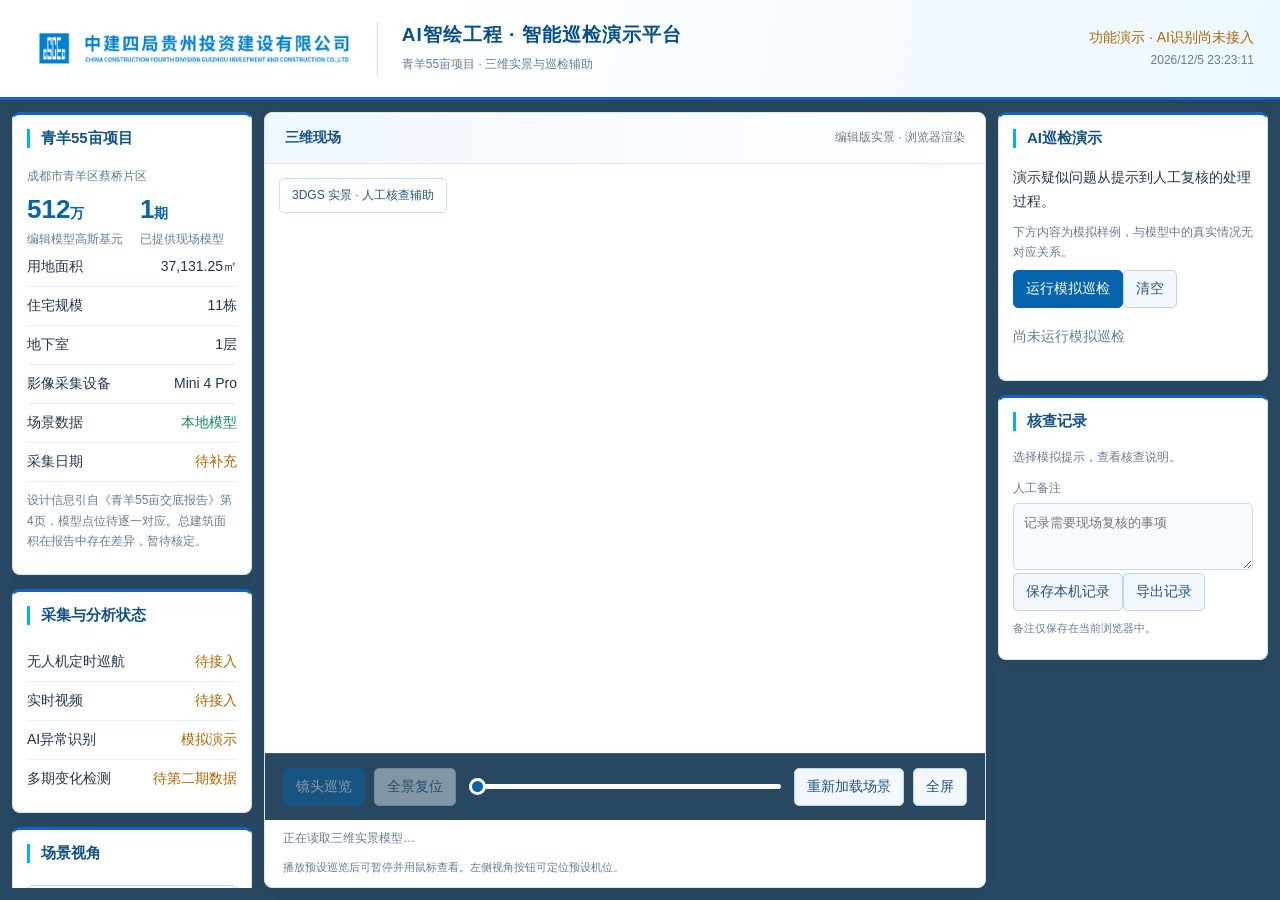
==== index.html @ 280abcff "Publish Qingyang 3D demo" ====
<!doctype html><html lang="zh-CN"><head><meta charset="utf-8"><meta name="viewport" content="width=device-width,initial-scale=1"><title>AI智绘工程 · 智能巡检演示</title>


<link rel="stylesheet" href="site.css"></head><body>
<header><img src="assets/company-logo.png" alt="中建四局贵州投资建设有限公司"><div><h1>AI智绘工程 · 智能巡检演示平台</h1><p>青羊55亩项目 · 三维实景与巡检辅助</p></div><div class="header-right"><div class="demo">功能演示 · AI识别尚未接入</div><div class="muted" id="clock"></div></div></header>
<main><aside><article><h2>青羊55亩项目</h2><p class="muted">成都市青羊区蔡桥片区</p><div class="stats"><div><div class="value">512<span style="font-size:14px">万</span></div><div class="label">编辑模型高斯基元</div></div><div><div class="value">1<span style="font-size:14px">期</span></div><div class="label">已提供现场模型</div></div></div><div class="row"><span>用地面积</span><span>37,131.25㎡</span></div><div class="row"><span>住宅规模</span><span>11栋</span></div><div class="row"><span>地下室</span><span>1层</span></div><div class="row"><span>影像采集设备</span><span>Mini 4 Pro</span></div><div class="row"><span>场景数据</span><span class="good">本地模型</span></div><div class="row"><span>采集日期</span><span class="pending">待补充</span></div><p class="muted">设计信息引自《青羊55亩交底报告》第4页，模型点位待逐一对应。总建筑面积在报告中存在差异，暂待核定。</p></article>
<article><h2>采集与分析状态</h2><div class="row"><span>无人机定时巡航</span><span class="pending">待接入</span></div><div class="row"><span>实时视频</span><span class="pending">待接入</span></div><div class="row"><span>AI异常识别</span><span class="demo">模拟演示</span></div><div class="row"><span>多期变化检测</span><span class="pending">待第二期数据</span></div></article>
<article><h2>场景视角</h2><button class="point" id="open-housing-plan">楼栋定位 · 1–11号楼</button><button class="point active" data-time="0">工区全景</button><button class="point" data-time="9">作业面近景</button><button class="point" data-time="19">反向总览</button><p class="muted">选择楼栋近景或切换预设视角。</p></article></aside>
<section class="scene"><div class="scene-head"><strong>三维现场</strong><span class="muted">编辑版实景 · 浏览器渲染</span></div><div class="stage"><iframe id="viewer" title="工程三维实景" allow="fullscreen"></iframe><div class="scene-tag">3DGS 实景 · 人工核查辅助</div></div>
<div class="controls"><button id="play" class="primary" disabled>镜头巡览</button><button id="reset" disabled>全景复位</button><input id="timeline" type="range" min="0" max="24" step=".1" value="0" aria-label="巡览时间轴" disabled><button id="reload-scene">重新加载场景</button><button id="fullscreen">全屏</button></div><p id="load-status" class="footer-note">正在读取三维实景模型…</p><div class="footer-note">播放预设巡览后可暂停并用鼠标查看。左侧视角按钮可定位预设机位。</div></section>
<aside class="right"><article><h2>AI巡检演示</h2><p>演示疑似问题从提示到人工复核的处理过程。</p><p class="muted">下方内容为模拟样例，与模型中的真实情况无对应关系。</p><button id="simulate" class="primary">运行模拟巡检</button><button id="clear">清空</button><div id="event-list" aria-live="polite"><div class="empty">尚未运行模拟巡检</div></div></article>
<article><h2>核查记录</h2><div id="detail" class="muted">选择模拟提示，查看核查说明。</div><label class="muted" style="display:block;margin:14px 0 6px">人工备注</label><textarea id="note" rows="3" style="width:100%;background:#091b2b;color:white;border:1px solid #35506a;padding:10px;border-radius:5px" placeholder="记录需要现场复核的事项"></textarea><button id="save">保存本机记录</button><button id="download">导出记录</button><p id="save-status" class="small">备注仅保存在当前浏览器中。</p></article></aside></main>

<dialog id="housing-plan" aria-labelledby="housing-plan-title">
<form method="dialog"><button style="float:right">关闭</button></form>
<h2 id="housing-plan-title">楼栋定位·1-11号楼</h2>
<div class="plan-image">
<img src="assets/housing-plan.png" alt="项目总体规划及五类住宅户型分布">
<p class="plan-caption">总体规划-户型分布</p>
</div>
<p id="housing-detail" aria-live="polite">点击编号可查看楼栋户型并定位。</p>
<div id="housing-camera"><button type="button" id="go-housing-view" class="primary" disabled>定位到该楼栋</button><p id="housing-camera-status" class="muted" aria-live="polite"></p></div><p class="muted">镜头按规划图与模型外观的对应位置设置。</p>
</dialog>
<script src="site-config.js"></script>
<script>
(async () => {
  const config = window.siteConfig;
  document.querySelector('header h1').textContent = config.title;
  document.querySelector('header h1 + p').textContent = config.subtitle;
  document.title = config.title;
  const status = document.getElementById('load-status');
  const isLocalPreview = location.hostname === '127.0.0.1' || location.hostname === 'localhost';
  const modelUrl = isLocalPreview ? '/__preview/edit.sog' : config.modelUrl;
  if (!modelUrl && !config.modelParts?.length) {
    status.textContent = '展示模型待配置';
    return;
  }
  const viewer = new URL('supersplat-official/package/public/index.html', location.href);
  if (modelUrl) {
    viewer.searchParams.set('content', new URL(modelUrl, location.href).href);
  } else {
    try {
      const parts = await Promise.all(config.modelParts.map(async part => {
        const response = await fetch(part);
        if (!response.ok) throw new Error(part);
        return response.blob();
      }));
      viewer.searchParams.set('content', URL.createObjectURL(new Blob(parts)));
      viewer.searchParams.set('filename', 'qingyang-edit.sog');
    } catch {
      status.textContent = '三维模型加载失败，请刷新重试。';
      return;
    }
  }
  viewer.searchParams.set('settings', 'cinematic.json');
  viewer.searchParams.set('lang', 'zh-CN');
  viewer.searchParams.set('noui', '');
  viewer.searchParams.set('noanim', '');
  document.getElementById('viewer').src = viewer.href;
})();
</script>
<script src="dashboard.js?v=timeline-fix1"></script>
<script>
(() => {
  const buildings = window.siteConfig.buildings;
  const dialog = document.getElementById('housing-plan');
  const map = dialog.querySelector('.plan-image');
  const detail = document.getElementById('housing-detail');
  const status = document.getElementById('housing-camera-status');
  const locate = document.getElementById('go-housing-view');
  let selected;
  document.getElementById('open-housing-plan').onclick = () => dialog.showModal();
  for (const building of buildings) {
    const { number, left, top, color, type } = building;
    const marker = document.createElement('button');
    marker.type = 'button';
    marker.className = color;
    marker.style.left = left + '%';
    marker.style.top = top + '%';
    marker.textContent = number;
    marker.setAttribute('aria-label', number + '号楼，' + type);
    marker.setAttribute('aria-pressed', 'false');
    marker.onclick = () => {
      selected = building;
      map.querySelectorAll('button').forEach(button =>
        button.setAttribute('aria-pressed', String(button === marker)));
      detail.textContent = number + '# 楼 · ' + type;
      status.textContent = '';
      locate.disabled = false;
    };
    map.append(marker);
  }
  locate.onclick = () => {
    if (!viewer?.state.loaded || typeof viewer.focusProjectPoint !== 'function') {
      status.textContent = '三维定位尚未就绪，请稍后再试。';
      return;
    }
    const { position, target, fov } = selected.camera;
    dialog.close();
    document.querySelectorAll('[data-time]').forEach(button => button.classList.remove('active'));
    pause();
    viewer.focusProjectPoint(position, target, fov, () => viewer.orbitProjectPoint(position, target, fov));
  };
})();
</script>
</body></html>
---- site.css ----
:root{color-scheme:dark;--bg:#08131f;--panel:#102235;--line:#25415a;--text:#e8f0f7;--muted:#a1b7ca;--blue:#53b5ff;--green:#52d7b1}*{box-sizing:border-box}body{margin:0;background:var(--bg);color:var(--text);font:14px "Microsoft YaHei",sans-serif}header{height:88px;display:flex;align-items:center;padding:16px 26px;gap:18px;border-bottom:1px solid var(--line)}header img{width:56px;height:56px;object-fit:contain;background:white;border-radius:5px}h1{font-size:23px;margin:0 0 6px;letter-spacing:1px}header p{margin:0;color:var(--muted);font-size:12px}.header-right{margin-left:auto;text-align:right;line-height:1.8}.demo{color:#ffc97a}main{display:grid;grid-template-columns:260px minmax(440px,1fr) 290px;gap:16px;padding:16px;height:calc(100vh - 88px)}section,article{background:var(--panel);border:1px solid var(--line);border-radius:10px}aside{display:flex;flex-direction:column;gap:14px;min-height:0;overflow:auto}article{padding:18px}h2{font-size:15px;margin:0 0 18px}h3{font-size:14px;margin:0 0 8px}p{line-height:1.7;margin:8px 0}.muted{color:var(--muted);font-size:12px}.stats{display:grid;grid-template-columns:1fr 1fr;gap:16px}.value{font-size:26px;color:var(--blue);font-weight:600}.label{font-size:12px;color:var(--muted);margin-top:6px}.row{display:flex;justify-content:space-between;gap:10px;padding:10px 0;border-bottom:1px solid #21384e}.row:last-child{border:0}.good{color:var(--green)}.pending{color:#e6b86b}.scene{display:flex;flex-direction:column;overflow:hidden;min-height:0}.scene-head{padding:16px 20px;display:flex;justify-content:space-between;border-bottom:1px solid var(--line)}.stage{position:relative;flex:1;min-height:300px;background:#090f17}iframe{position:absolute;width:100%;height:100%;border:0}.scene-tag{position:absolute;left:14px;top:14px;pointer-events:none;padding:8px 12px;background:#0b1c2cbd;border:1px solid #355069;border-radius:5px;font-size:12px}.controls{padding:14px 18px;display:flex;gap:9px;flex-wrap:wrap;align-items:center;border-top:1px solid var(--line)}button,select{background:#1b3650;color:var(--text);border:1px solid #365a7a;border-radius:5px;padding:9px 12px;font:inherit;cursor:pointer}button:hover{background:#254b6c}button:disabled{opacity:.45;cursor:wait}.primary{background:#16669b;border-color:#3299d5}input[type=range]{flex:1;min-width:130px;accent-color:var(--blue)}.event{padding:13px 0;border-bottom:1px solid var(--line)}.badge{font-size:11px;color:#ffc97a;margin-left:6px}.empty{color:var(--muted);padding:16px 0;line-height:1.8}.point{width:100%;text-align:left;margin:4px 0;background:#142c42}.point.active{border-color:var(--blue);background:#1d425f}.small{font-size:11px;color:var(--muted)}#event-list{max-height:260px;overflow:auto}.footer-note{padding:0 18px 12px;color:var(--muted);font-size:11px}#load-status{color:var(--muted);font-size:12px;margin-bottom:0}@media(max-width:1100px){main{grid-template-columns:210px 1fr}aside.right{grid-column:1/-1;display:grid;grid-template-columns:1fr 1fr;overflow:visible}main{height:auto}.scene{min-height:650px}header .header-right{font-size:11px}}


:root{color-scheme:light;--bg:#eef5fb;--panel:#fff;--line:#d9e6f2;--text:#23364d;--muted:#647d94;--blue:#0564ab;--green:#13856b}
body{background:linear-gradient(135deg,#f4faff 0%,#e5f1fc 100%)}
header{height:100px;background:linear-gradient(100deg,#fff 30%,#ecf7ff 100%);border-bottom:3px solid #1565c0;box-shadow:0 2px 14px #1249780a}
header img{width:350px;height:62px;object-fit:contain;background:white;border-radius:0}
header>div:nth-child(2){border-left:1px solid #cbdcea;padding-left:24px}
h1{font-size:22px;color:#084f86}
main{height:calc(100vh - 100px);grid-template-columns:270px minmax(440px,1fr) 300px}
article,.scene{border-radius:8px;box-shadow:0 3px 16px #27557d08}
article{border-top:3px solid #1565c0}
h2{padding-left:11px;border-left:3px solid #00b0f0;color:#145283}
h3{color:#145283}
button,select{background:#f1f7fc;border:1px solid #bed4e7;color:#23567e}
button:hover{background:#e0eefb}
button.primary{background:#0564ab;border-color:#0564ab;color:#fff}
button.primary:hover{background:#084e84}
.point{background:#f6faff}.point.active{background:#e5f2ff}
.row{border-color:#e8eff6}
.scene-head{background:linear-gradient(90deg,#f0f7ff,#fff);color:#145283}
.stage{background:#0a1019}
.controls{background:#fff}
.footer-note{background:#fff}
.demo,.pending{color:#a7680b}
.scene-tag{color:#d9efff}
textarea#note{background:#f7fbff!important;color:#23364d!important;border-color:#c8dced!important}
.event{border-color:#d9e6f2}
.scene:fullscreen{height:100vh;width:100vw;border-radius:0}
.scene:fullscreen .stage{min-height:0}
@media(max-width:1400px){header img{width:270px}h1{font-size:19px}main{grid-template-columns:240px minmax(400px,1fr) 270px;gap:12px;padding:12px}article{padding:14px}}
@media(max-width:1100px){main{grid-template-columns:220px 1fr;height:auto}header img{width:210px}.header-right{display:none}aside.right{grid-column:1/-1}.scene{min-height:700px}}

.stage{background:#fff}.scene-tag{background:#ffffffdf;color:#23567e;border-color:#c8dced}

body{background:#102235}
.scene .controls{background:#102235;border-color:#25415a}
#timeline{appearance:none;-webkit-appearance:none;background:transparent;min-height:22px;margin:0 4px;cursor:pointer}
#timeline::-webkit-slider-runnable-track{height:5px;border-radius:6px;background:#fff}
#timeline::-webkit-slider-thumb{appearance:none;-webkit-appearance:none;width:17px;height:17px;margin-top:-6px;border:3px solid #fff;border-radius:50%;background:#0564ab}
#timeline::-moz-range-track{height:5px;border-radius:6px;background:#fff}
#timeline::-moz-range-thumb{width:11px;height:11px;border:3px solid #fff;border-radius:50%;background:#0564ab}
#timeline:focus-visible{outline:2px solid #53b5ff;outline-offset:3px}


body{background:#284760}
.scene .controls{background:#284760;border-color:#3a5c77}
header img{width:clamp(210px,26vw,445px);height:76px}
button{transition:background-color 150ms ease,border-color 150ms ease,box-shadow 150ms ease,translate 150ms ease}
button:not(:disabled):hover{box-shadow:0 2px 6px #12375424}
button:not(:disabled):active{translate:0 2px;box-shadow:inset 0 2px 5px #163c5860}
button:focus-visible{outline:2px solid #1478c3;outline-offset:3px}
#housing-plan{
  opacity:0;transform:translateY(8px) scale(.985);
  transition:opacity 200ms ease,transform 200ms ease,display 200ms allow-discrete,overlay 200ms allow-discrete;
}
#housing-plan[open]{opacity:1;transform:translateY(0) scale(1)}
#housing-plan::backdrop{
  background:#142b4500;
  transition:background-color 200ms ease,display 200ms allow-discrete,overlay 200ms allow-discrete;
}
#housing-plan[open]::backdrop{background:#142b45aa}
@starting-style{
  #housing-plan[open]{opacity:0;transform:translateY(8px) scale(.985)}
  #housing-plan[open]::backdrop{background:#142b4500}
}
#timeline{--timeline-progress:0%;--timeline-track:linear-gradient(to right,#3199e5 0 var(--timeline-progress),#fff var(--timeline-progress) 100%)}
#timeline::-webkit-slider-runnable-track{background:var(--timeline-track)}
#timeline::-moz-range-track{background:var(--timeline-track)}
@media(prefers-reduced-motion:reduce){
  button,#housing-plan,#housing-plan::backdrop{transition:none}
}


#housing-plan{width:min(980px,94vw);max-height:90vh;border:1px solid #bed4e7;border-radius:12px;color:#23364d;background:#fff}
#housing-plan::backdrop{background:#142b45aa}
.plan-image{position:relative}
.plan-image::after{content:"";position:absolute;left:0;top:0;width:35.25%;height:13%;background:#fff;pointer-events:none}
.plan-image{container-type:inline-size}
.plan-caption{position:absolute;z-index:1;left:2%;top:2.6%;margin:0;color:#414850;font-size:clamp(12px,2.48cqw,26px);font-weight:650;line-height:1.25;white-space:nowrap;pointer-events:none}
.plan-image .orange{background:#e67522;color:#23180e}
.plan-image .green{background:#8aaf49;color:#18230a}
.plan-image img{display:block;width:100%;height:auto}
.plan-image button{position:absolute;transform:translate(-50%,-50%);border:2px solid white;box-shadow:0 1px 5px #2229;border-radius:50%;padding:0;width:28px;height:28px;font-weight:bold}
.plan-image button[aria-pressed=true]{outline:3px solid #145283}
.plan-image .yellow{background:#f6cd13;color:#2c2400}
.plan-image .purple{background:#6955a2;color:white}
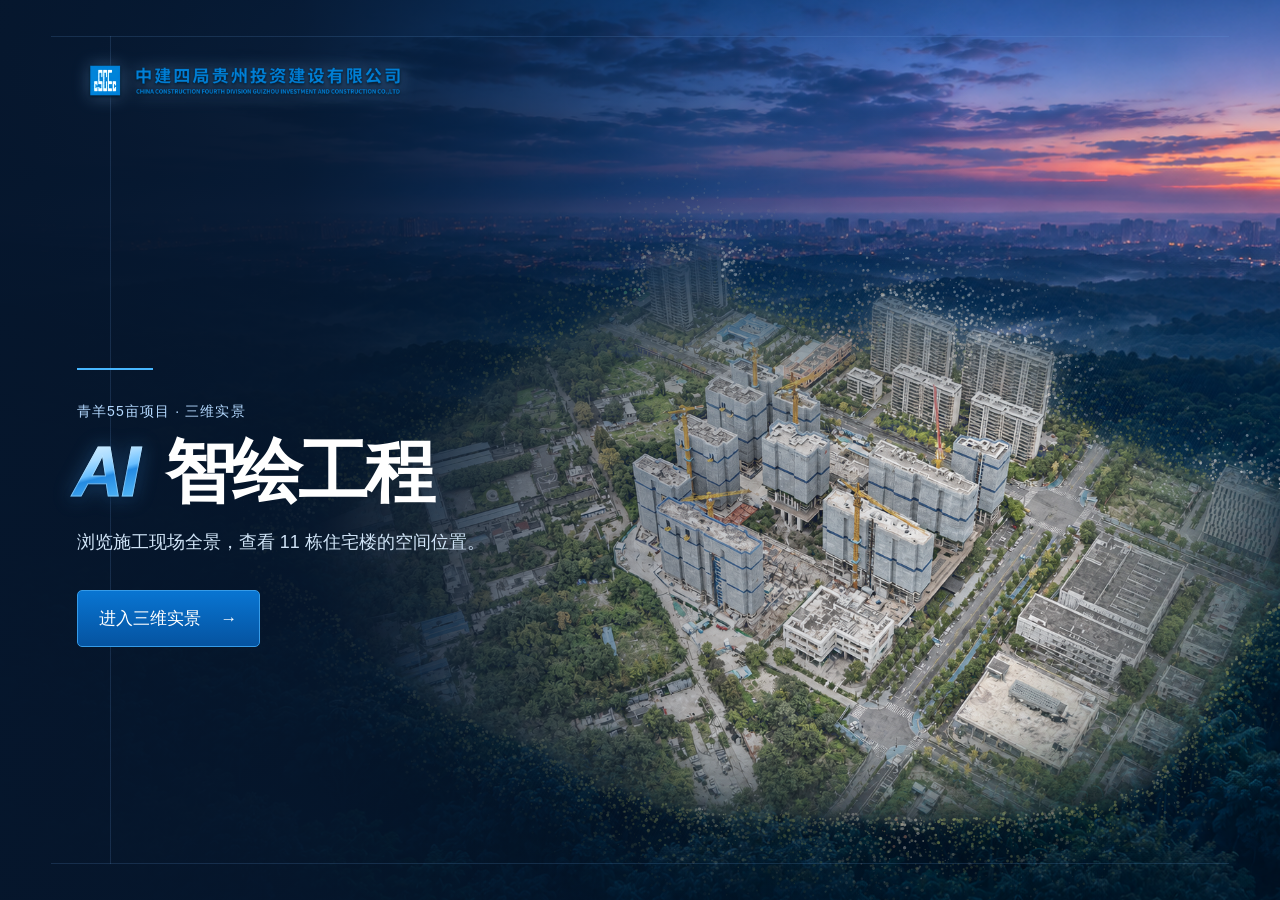
==== commit e5e326c4: "Publish immersive Qingyang inspection demo" ====
--- a/index.html
+++ b/index.html
@@ -1,15 +1,40 @@
 <!doctype html><html lang="zh-CN"><head><meta charset="utf-8"><meta name="viewport" content="width=device-width,initial-scale=1"><title>AI智绘工程 · 智能巡检演示</title>
 
 
-<link rel="stylesheet" href="site.css"></head><body>
-<header><img src="assets/company-logo.png" alt="中建四局贵州投资建设有限公司"><div><h1>AI智绘工程 · 智能巡检演示平台</h1><p>青羊55亩项目 · 三维实景与巡检辅助</p></div><div class="header-right"><div class="demo">功能演示 · AI识别尚未接入</div><div class="muted" id="clock"></div></div></header>
+<link rel="stylesheet" href="site.css"><link rel="stylesheet" href="cover.css?v=10"><link rel="stylesheet" href="immersive.css?v=glass5"></head><body class="cover-mode">
+<section class="cover" id="site-cover" aria-labelledby="cover-title">
+  <nav class="cover-nav"><a class="workspace-brand cover-brand" href="https://4gzic.cscec.com/" target="_blank" rel="noopener noreferrer" aria-label="打开中建四局贵州投资建设有限公司官网"><img src="assets/company-logo-transparent.png" alt="中建四局贵州投资建设有限公司"></a></nav>
+  <div class="cover-landscape" aria-hidden="true"></div>
+  <div class="cover-scene" aria-hidden="true"><canvas class="cover-particles"></canvas></div>
+  <div class="cover-copy">
+    <p class="cover-project">青羊55亩项目 · 三维实景</p>
+    <h1 id="cover-title"><span>AI</span>智绘工程</h1>
+    <p class="cover-summary">浏览施工现场全景，查看 11 栋住宅楼的空间位置。</p>
+    <button type="button" id="enter-scene">进入三维实景 <span aria-hidden="true">→</span></button>
+  </div>
+</section>
+<header><a class="workspace-brand" href="https://4gzic.cscec.com/" target="_blank" rel="noopener noreferrer" aria-label="打开公司官网"><img src="assets/company-logo-transparent.png" alt="中建四局贵州投资建设有限公司"></a><div><h1>AI智绘工程 · 智能巡检演示平台</h1><p>青羊55亩项目 · 三维实景与巡检辅助</p></div><div class="header-right"><div class="demo">功能演示 · AI识别尚未接入</div><div class="muted" id="clock"></div></div><nav class="workspace-nav" aria-label="工作台">
+<button type="button" id="toggle-project" aria-expanded="true">项目信息</button><button type="button" id="overview-view">项目总览</button>
+<button type="button" id="open-housing-plan">楼栋定位</button>
+<button type="button" id="toggle-agent" aria-controls="agent-drawer" aria-expanded="true">巡检 Agent</button>
+</nav></header>
 <main><aside><article><h2>青羊55亩项目</h2><p class="muted">成都市青羊区蔡桥片区</p><div class="stats"><div><div class="value">512<span style="font-size:14px">万</span></div><div class="label">编辑模型高斯基元</div></div><div><div class="value">1<span style="font-size:14px">期</span></div><div class="label">已提供现场模型</div></div></div><div class="row"><span>用地面积</span><span>37,131.25㎡</span></div><div class="row"><span>住宅规模</span><span>11栋</span></div><div class="row"><span>地下室</span><span>1层</span></div><div class="row"><span>影像采集设备</span><span>Mini 4 Pro</span></div><div class="row"><span>场景数据</span><span class="good">本地模型</span></div><div class="row"><span>采集日期</span><span class="pending">待补充</span></div><p class="muted">设计信息引自《青羊55亩交底报告》第4页，模型点位待逐一对应。总建筑面积在报告中存在差异，暂待核定。</p></article>
 <article><h2>采集与分析状态</h2><div class="row"><span>无人机定时巡航</span><span class="pending">待接入</span></div><div class="row"><span>实时视频</span><span class="pending">待接入</span></div><div class="row"><span>AI异常识别</span><span class="demo">模拟演示</span></div><div class="row"><span>多期变化检测</span><span class="pending">待第二期数据</span></div></article>
-<article><h2>场景视角</h2><button class="point" id="open-housing-plan">楼栋定位 · 1–11号楼</button><button class="point active" data-time="0">工区全景</button><button class="point" data-time="9">作业面近景</button><button class="point" data-time="19">反向总览</button><p class="muted">选择楼栋近景或切换预设视角。</p></article></aside>
+<article><h2>场景视角</h2><button class="point">楼栋定位 · 1–11号楼</button><button class="point active" data-time="0">工区全景</button><button class="point" data-time="9">作业面近景</button><button class="point" data-time="19">反向总览</button><p class="muted">选择楼栋近景或切换预设视角。</p></article></aside>
 <section class="scene"><div class="scene-head"><strong>三维现场</strong><span class="muted">编辑版实景 · 浏览器渲染</span></div><div class="stage"><iframe id="viewer" title="工程三维实景" allow="fullscreen"></iframe><div class="scene-tag">3DGS 实景 · 人工核查辅助</div></div>
 <div class="controls"><button id="play" class="primary" disabled>镜头巡览</button><button id="reset" disabled>全景复位</button><input id="timeline" type="range" min="0" max="24" step=".1" value="0" aria-label="巡览时间轴" disabled><button id="reload-scene">重新加载场景</button><button id="fullscreen">全屏</button></div><p id="load-status" class="footer-note">正在读取三维实景模型…</p><div class="footer-note">播放预设巡览后可暂停并用鼠标查看。左侧视角按钮可定位预设机位。</div></section>
 <aside class="right"><article><h2>AI巡检演示</h2><p>演示疑似问题从提示到人工复核的处理过程。</p><p class="muted">下方内容为模拟样例，与模型中的真实情况无对应关系。</p><button id="simulate" class="primary">运行模拟巡检</button><button id="clear">清空</button><div id="event-list" aria-live="polite"><div class="empty">尚未运行模拟巡检</div></div></article>
-<article><h2>核查记录</h2><div id="detail" class="muted">选择模拟提示，查看核查说明。</div><label class="muted" style="display:block;margin:14px 0 6px">人工备注</label><textarea id="note" rows="3" style="width:100%;background:#091b2b;color:white;border:1px solid #35506a;padding:10px;border-radius:5px" placeholder="记录需要现场复核的事项"></textarea><button id="save">保存本机记录</button><button id="download">导出记录</button><p id="save-status" class="small">备注仅保存在当前浏览器中。</p></article></aside></main>
+<article><h2>核查记录</h2><div id="detail" class="muted">选择模拟提示，查看核查说明。</div><label class="muted" style="display:block;margin:14px 0 6px">人工备注</label><textarea id="note" rows="3" style="width:100%;background:#091b2b;color:white;border:1px solid #35506a;padding:10px;border-radius:5px" placeholder="记录需要现场复核的事项"></textarea><button id="save">保存本机记录</button><button id="download">导出记录</button><p id="save-status" class="small">备注仅保存在当前浏览器中。</p></article></aside><aside id="agent-drawer" class="agent-drawer" aria-labelledby="agent-title">
+<div class="agent-head"><h2 id="agent-title">巡检 Agent</h2><button type="button" id="close-agent" aria-label="收起巡检 Agent">›</button></div>
+<div class="agent-body">
+<label for="agent-photos" class="agent-upload"><span aria-hidden="true">↑</span>选择航拍照片</label>
+<input id="agent-photos" type="file" accept="image/*" multiple hidden>
+<p id="agent-status" role="status">等待接入照片</p>
+<ul id="agent-files" aria-label="待接入文件"></ul>
+<p class="agent-note">本地演示 · 数据接收服务待接入</p>
+</div>
+</aside>
+</main>
 
 <dialog id="housing-plan" aria-labelledby="housing-plan-title">
 <form method="dialog"><button style="float:right">关闭</button></form>
@@ -23,43 +48,65 @@
 </dialog>
 <script src="site-config.js"></script>
 <script>
-(async () => {
+(() => {
   const config = window.siteConfig;
   document.querySelector('header h1').textContent = config.title;
   document.querySelector('header h1 + p').textContent = config.subtitle;
   document.title = config.title;
   const status = document.getElementById('load-status');
   const isLocalPreview = location.hostname === '127.0.0.1' || location.hostname === 'localhost';
-  const modelUrl = isLocalPreview ? '/__preview/edit.sog' : config.modelUrl;
+  const modelUrl = config.modelUrl;
   if (!modelUrl && !config.modelParts?.length) {
     status.textContent = '展示模型待配置';
     return;
   }
   const viewer = new URL('supersplat-official/package/public/index.html', location.href);
-  if (modelUrl) {
-    viewer.searchParams.set('content', new URL(modelUrl, location.href).href);
-  } else {
-    try {
-      const parts = await Promise.all(config.modelParts.map(async part => {
-        const response = await fetch(part);
-        if (!response.ok) throw new Error(part);
-        return response.blob();
-      }));
-      viewer.searchParams.set('content', URL.createObjectURL(new Blob(parts)));
-      viewer.searchParams.set('filename', 'qingyang-edit.sog');
-    } catch {
-      status.textContent = '三维模型加载失败，请刷新重试。';
-      return;
-    }
-  }
-  viewer.searchParams.set('settings', 'cinematic.json');
+
+  viewer.searchParams.set('settings', 'cinematic-immersive.json');
   viewer.searchParams.set('lang', 'zh-CN');
   viewer.searchParams.set('noui', '');
   viewer.searchParams.set('noanim', '');
-  document.getElementById('viewer').src = viewer.href;
+  document.getElementById('enter-scene').addEventListener('click', () => {
+    const cover = document.getElementById('site-cover');
+    const reducedMotion = matchMedia('(prefers-reduced-motion: reduce)').matches;
+    document.getElementById('enter-scene').disabled = true;
+    document.getElementById('viewer').dataset.autoplayTour = 'true';
+    const frame = document.getElementById('viewer');
+    const loadScene = async () => {
+      try {
+        if (modelUrl) {
+          viewer.searchParams.set('content', new URL(modelUrl, location.href).href);
+        } else {
+          const parts = await Promise.all(config.modelParts.map(async url => {
+            const response = await fetch(url);
+            if (!response.ok) throw new Error('模型分片加载失败');
+            return response.blob();
+          }));
+          viewer.searchParams.set('content', URL.createObjectURL(new Blob(parts)));
+          viewer.searchParams.set('filename', 'qingyang-edit.sog');
+        }
+        frame.src = viewer.href;
+      } catch {
+        status.textContent = '三维模型加载失败，请重新加载场景。';
+      }
+    };
+    loadScene();
+    const finish = () => {
+      cover.hidden = true;
+      document.body.classList.remove('cover-mode');
+      document.body.classList.add('scene-entering');
+      document.getElementById('open-housing-plan').focus({ preventScroll: true });
+    };
+    if (reducedMotion) {
+      finish();
+    } else {
+      cover.classList.add('cover-leaving');
+      setTimeout(finish, 280);
+    }
+  }, { once: true });
 })();
 </script>
-<script src="dashboard.js?v=timeline-fix1"></script>
+<script src="dashboard.js?v=auto-tour1"></script>
 <script>
 (() => {
   const buildings = window.siteConfig.buildings;
@@ -103,7 +150,7 @@
   };
 })();
 </script>
-</body></html>
+<script src="cover-motion.js?v=1"></script><script src="immersive.js?v=glass1"></script><script src="cover-particles.js?v=2"></script></body></html>
 
 
 
--- a/cover.css
+++ b/cover.css
@@ -0,0 +1,159 @@
+.cover-mode > header,.cover-mode > main{display:none}
+.cover[hidden]{display:none}
+.cover{
+ position:relative;isolation:isolate;min-height:100svh;overflow:hidden;border:0;border-radius:0;
+ color:#f4f8ff;background:radial-gradient(ellipse at 78% 36%,#244c7d 0,#0e2b4e 45%,#06162c 78%);
+ display:grid;grid-template-rows:auto 1fr;align-items:center;
+}
+.cover::after{
+ content:"";position:absolute;inset:4%;z-index:-1;pointer-events:none;
+ border-top:1px solid #6ca3e42b;border-bottom:1px solid #6ca3e42b;
+ background:linear-gradient(90deg,transparent 5%,#6ca3e42b 5% calc(5% + 1px),transparent calc(5% + 1px));
+}
+.cover-scene{
+ position:absolute;z-index:-2;right:-3%;top:5%;bottom:0;width:79%;
+ background:url("assets/qingyang-panorama-repaired.png") right center/100% auto no-repeat;
+ mask-image:linear-gradient(90deg,transparent 0%,#000 30%),linear-gradient(0deg,transparent,#000 18% 84%,transparent);
+ mask-composite:intersect;
+}
+.cover-nav{padding:clamp(1.1rem,3vw,2.4rem) clamp(1.5rem,6vw,7rem)}
+.cover-nav a{color:#e5f2ff;text-decoration:none;font-size:.9rem}
+.cover-nav a:hover{text-decoration:underline}
+.cover-copy{margin:0 clamp(1.5rem,6vw,7rem);max-width:36rem;padding:1.6rem 0 5rem}
+.cover-copy::before{content:"";display:block;width:76px;height:2px;background:#48b7ff;margin-bottom:1.9rem}
+.cover-project{color:#b4d9ff;letter-spacing:.08em}
+#cover-title{color:#fff;font-size:clamp(3.3rem,5.5vw,6.5rem);letter-spacing:-.045em;margin:.14em 0 .25em;line-height:1.08}
+#cover-title span{color:#65b9ff;font-style:italic;margin-right:.08em}
+.cover-summary{font-size:clamp(1rem,1.4vw,1.3rem);color:#d0e4f7}
+#enter-scene{margin-top:1.55rem;padding:1rem 1.35rem;color:white;background:linear-gradient(#0975d2,#0553a0);border-color:#369be8;font-size:1.05rem}
+#enter-scene:hover{background:#0874c3}
+#enter-scene span{padding-left:.9rem}
+@media(max-width:900px){
+ .cover{grid-template-rows:auto auto minmax(250px,1fr);align-items:stretch}
+ .cover-scene{position:relative;z-index:-1;grid-row:3;right:auto;top:auto;bottom:auto;width:100%;height:100%;min-height:250px;background-position:center 48%;background-size:contain;mask-image:linear-gradient(0deg,transparent,#000 12% 88%,transparent)}
+ .cover-copy{grid-row:2;padding:1.7rem 0 .75rem}
+ .cover-copy::before{margin-bottom:1.15rem}
+ #cover-title{font-size:clamp(2.65rem,8.4vw,5.15rem)}
+ #enter-scene{margin-top:.8rem}
+}
+
+/* Far landscape, near construction site, then readable UI. */
+.cover-landscape{
+ position:absolute;inset:-3%;z-index:-4;pointer-events:none;
+ background:url("assets/dusk-landscape.png") center/cover no-repeat;
+ animation:landscape-drift 25s ease-in-out infinite alternate;
+}
+.cover::before{
+ content:"";position:absolute;inset:0;z-index:-1;pointer-events:none;
+ background:linear-gradient(90deg,#06162cf5 0%,#06162cd9 23%,#06162c25 57%,transparent 76%);
+}
+.cover::after{z-index:0}
+.cover-nav,.cover-copy{position:relative;z-index:1}
+.cover-scene{
+ right:0;width:78%;top:8%;bottom:1%;pointer-events:none;mix-blend-mode:lighten;
+ mask-image:linear-gradient(90deg,transparent 4%,#000 23% 73%,transparent 87%),
+            linear-gradient(0deg,transparent 0%,#000 18% 81%,transparent 96%);
+ mask-composite:intersect;
+ animation:scene-drift 17s ease-in-out infinite alternate;
+}
+.cover-nav a,.cover-copy > *{animation:cover-reveal .7s ease-out both}
+.cover-nav a{display:inline-block}
+.cover-project{animation-delay:.12s}
+#cover-title{animation-delay:.24s}
+.cover-summary{animation-delay:.38s}
+#enter-scene{animation-delay:.52s}
+@keyframes landscape-drift{from{transform:scale(1.025)}to{transform:translate(-.8%,-.35%) scale(1.055)}}
+@keyframes scene-drift{from{transform:translate(0,0)}to{transform:translate(1.4%,-1.2%) scale(1.025)}}
+@keyframes cover-reveal{from{opacity:0;transform:translateY(13px)}to{opacity:1;transform:translateY(0)}}
+@media(max-width:900px){
+ .cover::before{background:linear-gradient(180deg,#06162cce 0%,#06162c80 36%,transparent 63%)}
+ .cover-scene{
+  width:100%;right:auto;top:auto;bottom:auto;
+  mask-image:linear-gradient(90deg,transparent 4%,#000 18% 72%,transparent 87%),
+             linear-gradient(0deg,transparent 0%,#000 16% 84%,transparent 100%);
+ }
+}
+@media(prefers-reduced-motion:reduce){
+ .cover-landscape,.cover-scene,.cover-nav a,.cover-copy > *{animation:none}
+}
+
+.cover-scene{
+ translate:var(--near-x,0px) var(--near-y,0px);
+ transition:translate 460ms cubic-bezier(.2,.65,.25,1);
+ mask-image:linear-gradient(90deg,transparent 4%,#000 23% 73%,transparent 87%),
+            linear-gradient(0deg,transparent 0%,#000 18% 69%,transparent 89%);
+}
+.cover-landscape{
+ translate:var(--far-x,0px) var(--far-y,0px);
+ transition:translate 700ms cubic-bezier(.2,.65,.25,1);
+}
+.cover-leaving{animation:cover-out 280ms ease-in both;pointer-events:none}
+.scene-entering > header,.scene-entering > main{animation:workspace-in 350ms ease-out both}
+@keyframes cover-out{to{opacity:0}}
+@keyframes workspace-in{from{opacity:0}to{opacity:1}}
+@media(max-width:900px){
+ .cover-scene{
+  mask-image:linear-gradient(90deg,transparent 4%,#000 18% 72%,transparent 87%),
+             linear-gradient(0deg,transparent 0%,#000 16% 72%,transparent 91%);
+ }
+}
+@media(prefers-reduced-motion:reduce){
+ .cover-scene,.cover-landscape{transition:none}
+ .cover-leaving,.scene-entering > header,.scene-entering > main{animation:none}
+}
+
+/* A sharp project core over a softly feathered site perimeter. */
+.cover-scene{
+ width:86%;right:-5%;top:4%;bottom:-5%;
+ background:none;mask-image:none;
+}
+.cover-scene::before,.cover-scene::after{
+ content:"";position:absolute;inset:0;pointer-events:none;
+ background:url("assets/qingyang-panorama-repaired.png") right center/100% auto no-repeat;
+ mask-composite:intersect;
+}
+.cover-scene::before{
+ filter:blur(15px);opacity:.62;
+ mask-image:radial-gradient(ellipse 51% 48% at 53% 56%,#000 47%,transparent 100%),
+  linear-gradient(0deg,transparent 2%,#000 24% 62%,transparent 94%);
+}
+.cover-scene::after{
+ mask-image:radial-gradient(ellipse 48% 46% at 52% 57%,#000 45%,transparent 95%),
+  linear-gradient(0deg,transparent 5%,#000 24% 56%,transparent 83%);
+}
+@media(max-width:900px){
+ .cover-scene{width:100%;right:auto;top:auto;bottom:auto;mask-image:none}
+ .cover-scene::before,.cover-scene::after{background-position:center;background-size:115% auto}
+}
+
+/* Low-saturation, finely frosted construction foreground. */
+.cover-scene::before{filter:saturate(.52) contrast(.91) blur(15px)}
+.cover-scene::after{
+ filter:saturate(.62) contrast(.93) blur(.55px);
+ background-image:
+  repeating-linear-gradient(117deg,#d9e9ff10 0 1px,transparent 1px 3px),
+  repeating-linear-gradient(21deg,#071e3410 0 1px,transparent 1px 4px),
+  url("assets/qingyang-panorama-repaired.png");
+ background-size:100% 100%,100% 100%,100% auto;
+ background-position:center,center,right center;
+ background-blend-mode:soft-light,soft-light,normal;
+ mask-image:radial-gradient(ellipse 48% 46% at 52% 57%,#000 45%,transparent 95%),
+  linear-gradient(0deg,transparent 5%,#000 24% 56%,transparent 83%);
+}
+@media(max-width:900px){
+ .cover-scene::after{background-size:100% 100%,100% 100%,115% auto;background-position:center}
+}
+
+.cover-particles{
+ position:absolute;inset:0;width:100%;height:100%;z-index:1;
+ pointer-events:none;mix-blend-mode:screen;opacity:.9
+}
+
+#cover-title span{
+ display:inline-block;position:relative;left:-.06em;padding-inline:.06em .22em;margin-left:-.06em;margin-right:.10em;
+ letter-spacing:-.035em;
+ background:linear-gradient(165deg,#f1fbff 4%,#a8dbff 34%,#69bfff 48%,#248be3 53%,#63c7ff 91%);
+ background-clip:text;-webkit-background-clip:text;color:transparent;
+ -webkit-text-stroke:1px #c2e9ff75;
+ filter:drop-shadow(0 2px 3px #021933c0) drop-shadow(0 0 9px #52afff45);
+}
--- a/immersive.css
+++ b/immersive.css
@@ -0,0 +1,166 @@
+body:not(.cover-mode){background:#13263e}
+body:not(.cover-mode)>header{
+ position:relative;z-index:2;height:64px;padding:0 clamp(12px,3vw,40px);
+ background:linear-gradient(110deg,#25496f,#13283f);
+ color:#eef7ff;border-bottom:1px solid #5585ae;gap:14px
+}
+body:not(.cover-mode)>header img{display:none}
+body:not(.cover-mode)>header>div:nth-child(2){padding:0;border:0}
+body:not(.cover-mode)>header h1{color:#f0f7ff;font-size:clamp(16px,1.6vw,24px);margin:0}
+body:not(.cover-mode)>header p{color:#b2c9e1}
+.header-right{display:none!important}
+.workspace-nav{margin-left:auto;display:flex;gap:6px}
+.workspace-nav button,.scene .controls button,.agent-head button{
+ color:#eff7ff;background:#294b6c;border:1px solid #527b9d;white-space:nowrap
+}
+.workspace-nav button:hover,.scene .controls button:hover,.agent-head button:hover{background:#38658b}
+body:not(.cover-mode)>main{
+ position:relative;display:block;padding:0;height:calc(100svh - 64px);min-height:460px
+}
+body:not(.cover-mode)>main>aside:not(.agent-drawer):not(.project-glass){display:none}
+.scene{position:absolute;inset:0;border:0;border-radius:0;min-height:0;background:#13263e}
+.scene-head,.scene-tag,.scene .footer-note{display:none}
+.scene .stage{background:#13263e;min-height:0}
+.scene .controls{
+ position:absolute;z-index:1;left:50%;bottom:18px;translate:-50% 0;
+ width:min(660px,calc(100% - 28px));border:1px solid #648ca8;border-radius:22px;
+ background:#12304de3;backdrop-filter:blur(12px);padding:8px 12px
+}
+#load-status{display:block;position:absolute;bottom:68px;left:20px;background:#102c47d9;color:#e7f5ff;padding:5px 10px;border-radius:6px}
+.agent-drawer{
+ position:absolute;z-index:2;inset:clamp(12px,3vh,38px) 18px auto auto;width:min(288px,calc(100% - 36px));
+ max-height:calc(100% - 125px);border:1px solid #729bc4;border-radius:12px;color:#edf7ff;
+ background:linear-gradient(145deg,#35638bd9,#163651dc);backdrop-filter:blur(13px);box-shadow:0 14px 36px #00193363
+}
+.agent-drawer[hidden]{display:none}
+.agent-head{display:flex;align-items:center;justify-content:space-between;padding:12px 16px;border-bottom:1px solid #709bc550}
+.agent-head h2{margin:0;padding:0;border:0;color:inherit;font-size:20px}
+.agent-body{padding:15px 16px}
+.agent-upload{display:grid;place-items:center;gap:6px;padding:20px 8px;border:1px dashed #92b9e0;border-radius:10px;background:#315f8bb3;cursor:pointer}
+.agent-upload span{font-size:28px;line-height:1}
+.agent-note{font-size:12px;color:#c5dbee}
+#agent-status{background:#203e5c;padding:8px 10px;border-radius:6px}
+#agent-files{margin:8px 0;padding-left:1.25rem;max-height:135px;overflow:auto;overflow-wrap:anywhere}
+@media(max-width:640px){
+ body:not(.cover-mode)>header p{display:none}
+ .workspace-nav{gap:3px}
+ .workspace-nav button{padding:5px;font-size:12px}
+ .agent-drawer{width:min(245px,calc(100% - 36px))}
+ .scene .controls button{padding:5px 7px}
+}
+
+/* Project facts on the left; evidence review alongside Agent intake. */
+.workspace-brand{
+ display:flex;align-items:center;justify-content:center;flex-shrink:0;
+ padding:5px 10px;border:1px solid #ffffffa6;border-radius:9px;
+ background:linear-gradient(135deg,#f4faffee,#c6deefe0);
+ backdrop-filter:blur(14px);box-shadow:0 5px 16px #05192e50,inset 0 1px 0 #fff9
+}
+body:not(.cover-mode)>header .workspace-brand img{
+ display:block;width:clamp(145px,19vw,292px);height:38px;
+ object-fit:contain;background:transparent
+}
+body:not(.cover-mode)>main>.project-glass{
+ display:flex;position:absolute;z-index:2;top:clamp(12px,3vh,38px);left:18px;
+ width:min(255px,calc(100% - 36px));max-height:calc(100% - 118px);overflow:auto;
+ border-radius:12px;scrollbar-width:thin
+}
+body:not(.cover-mode)>main>.project-glass[hidden]{display:none}
+.project-glass article,.agent-drawer article{
+ color:#edf7ff;background:linear-gradient(145deg,#315676e8,#162f49e8);
+ border:1px solid #789db667;border-radius:11px;
+ backdrop-filter:blur(14px);box-shadow:0 7px 20px #051a3438;
+ padding:14px
+}
+.project-glass article h2,.agent-drawer article h2{color:#f2f8ff;margin-bottom:12px}
+.project-glass .muted,.project-glass .label,.agent-drawer .muted,.agent-drawer .small{color:#c1d7e9}
+.project-glass .value{color:#9bd7ff}
+.project-glass .good{color:#a5edcc}
+.project-glass .demo,.project-glass .pending{color:#ffcf91}
+.project-glass .row,.agent-drawer .event{border-color:#c5e7ff29}
+.agent-drawer{gap:0;overflow:auto;scrollbar-width:thin}
+.agent-drawer article{margin:0 12px 12px}
+.agent-drawer article button:not(.primary){background:#eaf4fd;color:#154b73}
+.agent-drawer article textarea#note{background:#eef6fc!important}
+.agent-drawer .point.event{margin-top:5px;padding:8px}
+@media(max-width:900px){
+ body:not(.cover-mode)>header>div:nth-child(2){display:none}
+ body:not(.cover-mode)>main>.project-glass{max-height:calc(100% - 145px)}
+}
+@media(max-width:520px){
+ body:not(.cover-mode)>header{gap:5px;padding-inline:7px}
+ .workspace-brand{padding:3px 5px}
+ body:not(.cover-mode)>header .workspace-brand img{width:clamp(96px,29vw,145px);height:30px}
+ .workspace-nav button{font-size:11px;padding-inline:4px}
+}
+
+/* Glass highlights are clipped to the transparent artwork. */
+.workspace-brand{
+ position:relative;padding:0;border:0;border-radius:0;background:none;
+ backdrop-filter:none;box-shadow:none;
+ filter:drop-shadow(0 1px 1px #061a2d) drop-shadow(0 0 8px #8bc8ff53)
+}
+body:not(.cover-mode)>header .workspace-brand img{
+ width:clamp(230px,25vw,410px);height:54px;opacity:0
+}
+.workspace-brand::after{
+ content:"";position:absolute;inset:0;pointer-events:none;
+ background:linear-gradient(170deg,#f9fdff 10%,#b7e1ff 43%,#77b9ee 56%,#e5f5ff 91%);
+ mask:url("assets/company-logo-transparent.png") center/contain no-repeat;
+}
+@media(max-width:700px){
+ body:not(.cover-mode)>header .workspace-brand img{width:clamp(115px,31vw,218px);height:42px}
+}
+
+body:not(.cover-mode)>header{height:78px}
+body:not(.cover-mode)>main{height:calc(100svh - 78px)}
+.workspace-brand::after{mask-size:100% auto;mask-position:center 63%}
+body:not(.cover-mode)>header .workspace-brand img,
+.cover-nav .cover-brand img{
+ display:block;width:clamp(260px,26vw,435px);height:clamp(54px,7vw,108px);opacity:0
+}
+body:not(.cover-mode)>header .workspace-brand img{height:76px}
+.cover-nav .cover-brand{width:max-content;max-width:100%}
+@media(max-width:700px){
+ body:not(.cover-mode)>header .workspace-brand img{width:clamp(140px,35vw,245px);height:60px}
+ .cover-nav .cover-brand img{width:min(280px,72vw);height:68px}
+}
+
+/* Preserve the mark's original blue and white artwork. */
+.workspace-brand::after{content:none}
+body:not(.cover-mode)>header .workspace-brand img,
+.cover-nav .cover-brand img{
+ opacity:1;object-fit:cover;object-position:center 63%;
+ filter:brightness(1.16) drop-shadow(0 1px 2px #00122488);
+}
+@media(max-width:700px){
+ body:not(.cover-mode)>header .workspace-brand img,.cover-nav .cover-brand img{object-fit:contain}
+}
+
+/* Center the platform name independently of the logo and navigation widths. */
+body:not(.cover-mode)>header>div:nth-child(2){
+ position:absolute;left:50%;top:50%;translate:-50% -50%;display:block;
+ max-width:38vw;padding:7px 19px;text-align:center;
+ border:1px solid #a9d5ff52;border-radius:12px;
+ background:linear-gradient(155deg,#9ccfff35,#4b83ba22);
+ backdrop-filter:blur(14px);
+ box-shadow:0 6px 19px #04142c75,inset 0 1px 0 #e9f7ff36;
+}
+body:not(.cover-mode)>header>div:nth-child(2) h1{
+ color:#f4faff;white-space:nowrap;
+ font-size:clamp(15px,1.5vw,24px);text-shadow:0 2px 7px #081d35aa
+}
+body:not(.cover-mode)>header>div:nth-child(2) p{text-shadow:0 1px 4px #081d3599}
+@media(max-width:1320px){
+ body:not(.cover-mode)>header{height:116px;align-items:flex-start;padding-top:4px}
+ body:not(.cover-mode)>main{height:calc(100svh - 116px)}
+ body:not(.cover-mode)>header .workspace-brand img{height:59px}
+ body:not(.cover-mode)>header .workspace-nav{align-self:flex-start;margin-top:11px}
+ body:not(.cover-mode)>header>div:nth-child(2){
+  top:auto;bottom:8px;translate:-50% 0;max-width:none;width:max-content;padding:4px 12px
+ }
+ body:not(.cover-mode)>header>div:nth-child(2) p{display:block}
+}
+@media(max-width:520px){
+ body:not(.cover-mode)>header>div:nth-child(2) h1{font-size:clamp(12px,4vw,16px)}
+}
